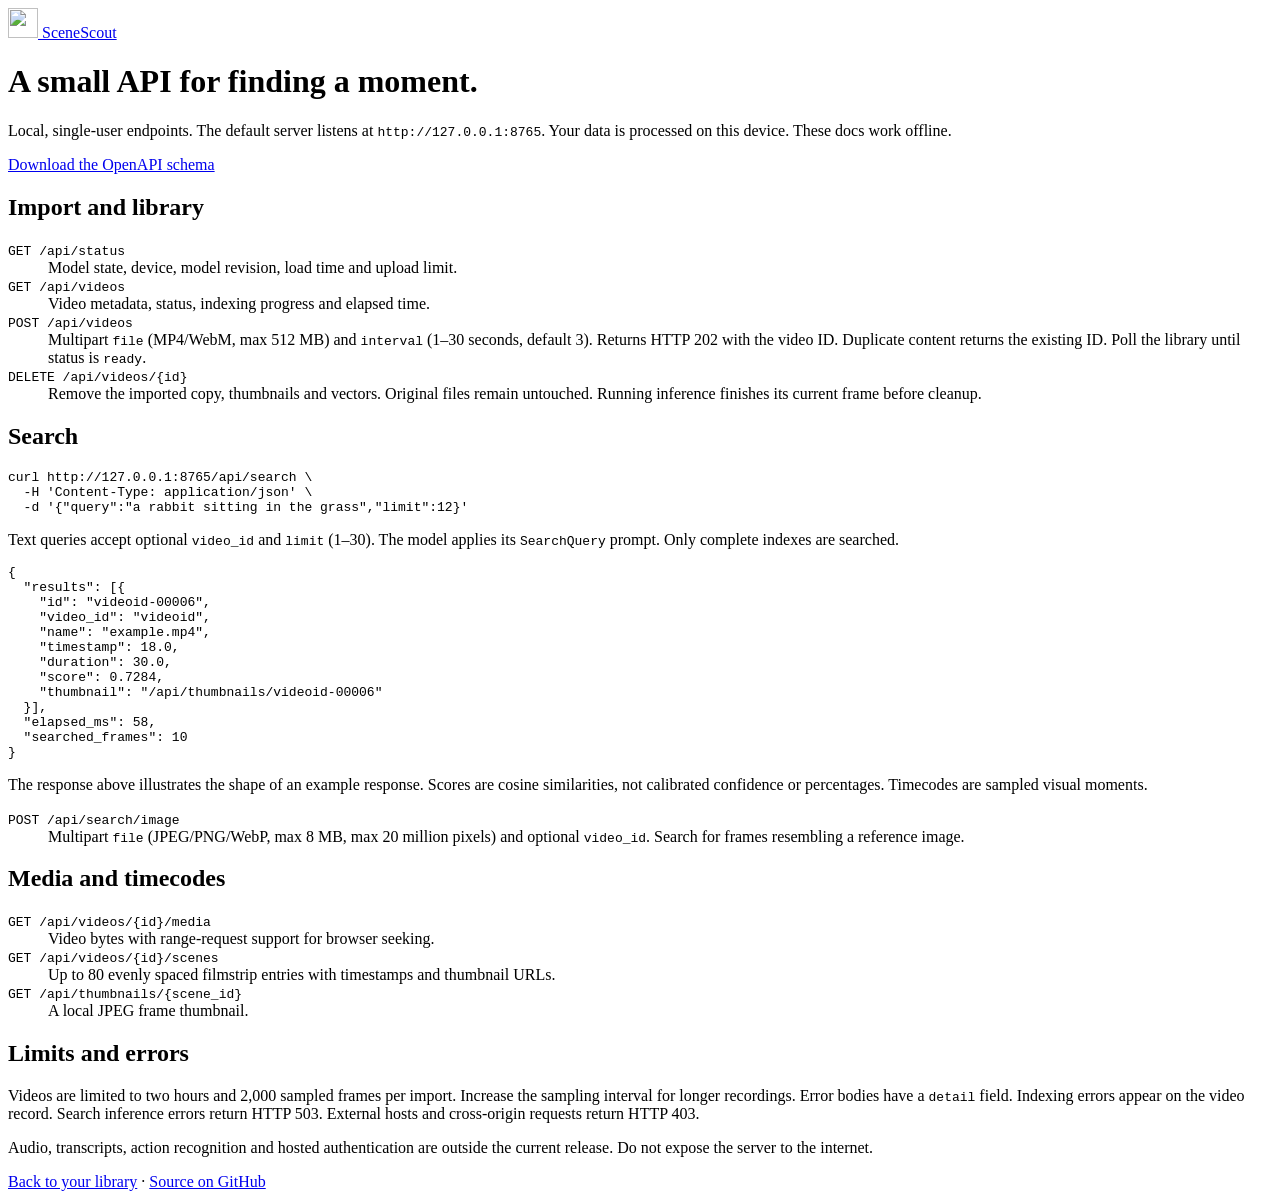
==== src/scenescout/static/api.html @ 69a144ac "Build SceneScout local visual video search with EmbeddingGemma 2" ====
<!doctype html>
<html lang="en">
  <head>
    <meta charset="utf-8" />
    <meta name="viewport" content="width=device-width, initial-scale=1" />
    <title>SceneScout API</title>
    <link rel="icon" href="/static/logo.svg" />
    <link rel="stylesheet" href="/static/api.css" />
  </head>
  <body>
    <main>
      <a href="/" class="brand"
        ><img src="/static/logo.svg" width="30" height="30" alt="" /> SceneScout</a
      >
      <h1>A small API for finding a moment.</h1>
      <p>
        Local, single-user endpoints. The default server listens at
        <code>http://127.0.0.1:8765</code>. Your data is processed on this device. These docs work
        offline.
      </p>
      <a href="/openapi.json">Download the OpenAPI schema</a>
      <h2>Import and library</h2>
      <dl>
        <dt><code>GET /api/status</code></dt>
        <dd>Model state, device, model revision, load time and upload limit.</dd>
        <dt><code>GET /api/videos</code></dt>
        <dd>Video metadata, status, indexing progress and elapsed time.</dd>
        <dt><code>POST /api/videos</code></dt>
        <dd>
          Multipart <code>file</code> (MP4/WebM, max 512 MB) and <code>interval</code> (1–30
          seconds, default 3). Returns HTTP 202 with the video ID. Duplicate content returns the
          existing ID. Poll the library until status is <code>ready</code>.
        </dd>
        <dt><code>DELETE /api/videos/{id}</code></dt>
        <dd>
          Remove the imported copy, thumbnails and vectors. Original files remain untouched. Running
          inference finishes its current frame before cleanup.
        </dd>
      </dl>
      <h2>Search</h2>
      <pre><code>curl http://127.0.0.1:8765/api/search \
  -H 'Content-Type: application/json' \
  -d '{"query":"a rabbit sitting in the grass","limit":12}'</code></pre>
      <p>
        Text queries accept optional <code>video_id</code> and <code>limit</code> (1–30). The model
        applies its <code>SearchQuery</code> prompt. Only complete indexes are searched.
      </p>
      <pre><code>{
  "results": [{
    "id": "videoid-00006",
    "video_id": "videoid",
    "name": "example.mp4",
    "timestamp": 18.0,
    "duration": 30.0,
    "score": 0.7284,
    "thumbnail": "/api/thumbnails/videoid-00006"
  }],
  "elapsed_ms": 58,
  "searched_frames": 10
}</code></pre>
      <p>
        The response above illustrates the shape of an example response. Scores are cosine
        similarities, not calibrated confidence or percentages. Timecodes are sampled visual
        moments.
      </p>
      <dl>
        <dt><code>POST /api/search/image</code></dt>
        <dd>
          Multipart <code>file</code> (JPEG/PNG/WebP, max 8 MB, max 20 million pixels) and optional
          <code>video_id</code>. Search for frames resembling a reference image.
        </dd>
      </dl>
      <h2>Media and timecodes</h2>
      <dl>
        <dt><code>GET /api/videos/{id}/media</code></dt>
        <dd>Video bytes with range-request support for browser seeking.</dd>
        <dt><code>GET /api/videos/{id}/scenes</code></dt>
        <dd>Up to 80 evenly spaced filmstrip entries with timestamps and thumbnail URLs.</dd>
        <dt><code>GET /api/thumbnails/{scene_id}</code></dt>
        <dd>A local JPEG frame thumbnail.</dd>
      </dl>
      <h2>Limits and errors</h2>
      <p>
        Videos are limited to two hours and 2,000 sampled frames per import. Increase the sampling
        interval for longer recordings. Error bodies have a <code>detail</code> field. Indexing
        errors appear on the video record. Search inference errors return HTTP 503. External hosts
        and cross-origin requests return HTTP 403.
      </p>
      <p>
        Audio, transcripts, action recognition and hosted authentication are outside the current
        release. Do not expose the server to the internet.
      </p>
      <footer>
        <a href="/">Back to your library</a> ·
        <a href="https://github.com/Fatih-Haslak/scenescout">Source on GitHub</a>
      </footer>
    </main>
  </body>
</html>
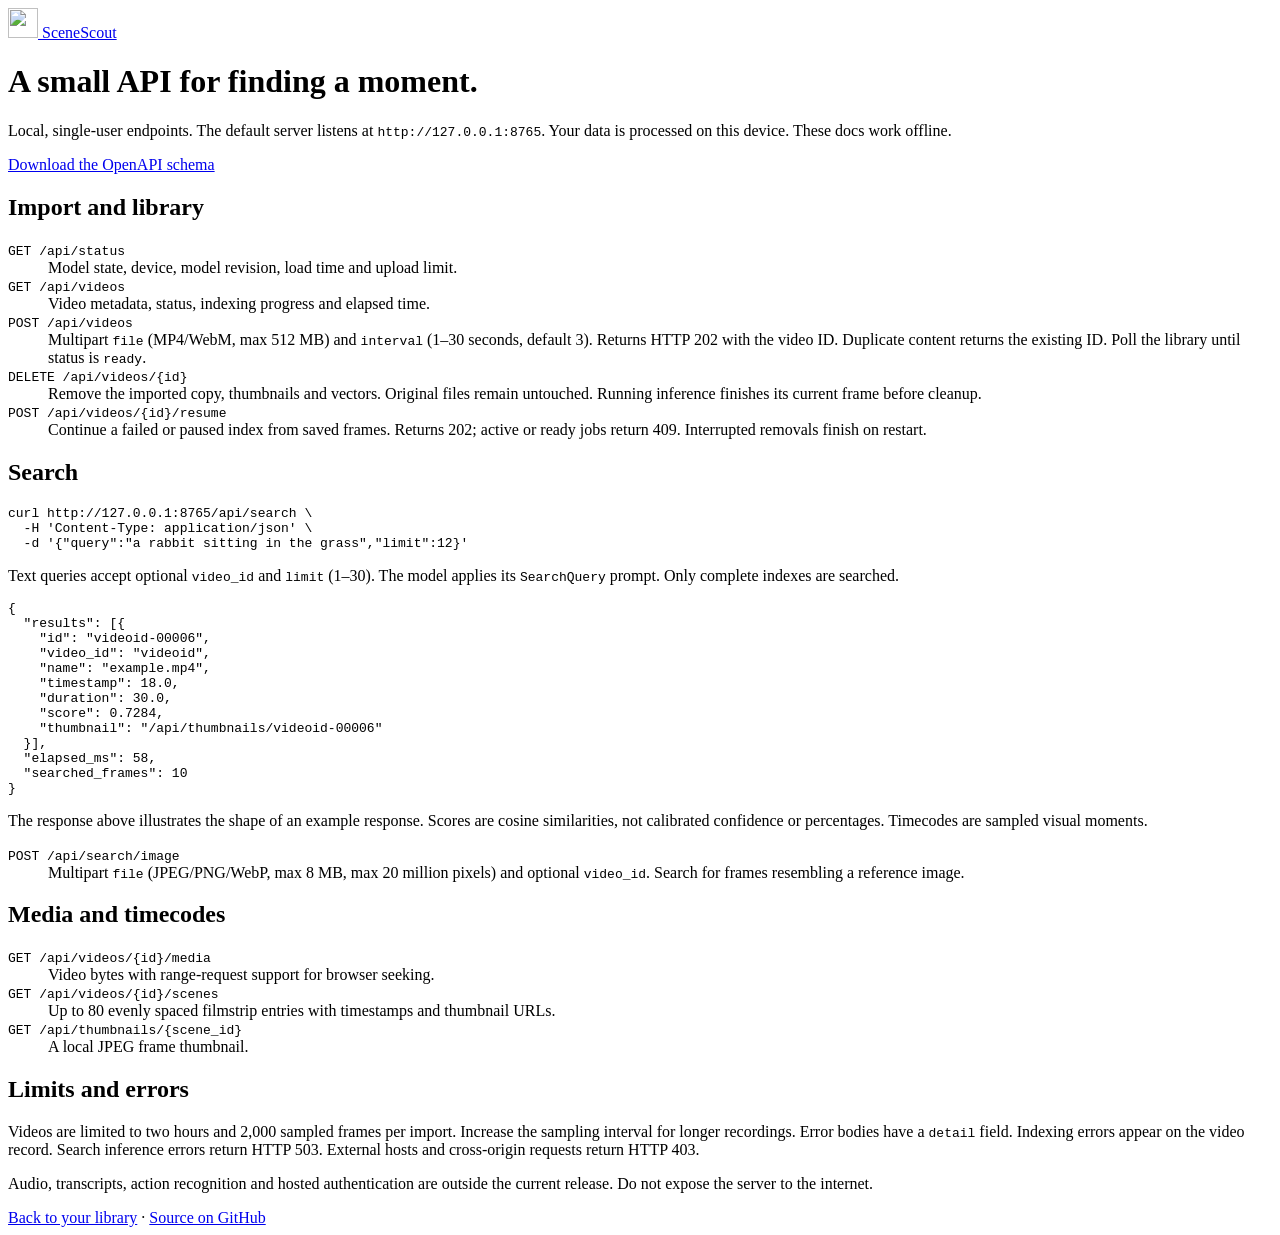
==== commit 421a07cc: "Make SceneScout resilient, tested and measurable with easy Windows setup" ====
--- a/src/scenescout/static/api.html
+++ b/src/scenescout/static/api.html
@@ -35,6 +35,11 @@
         <dd>
           Remove the imported copy, thumbnails and vectors. Original files remain untouched. Running
           inference finishes its current frame before cleanup.
+        </dd>
+        <dt><code>POST /api/videos/{id}/resume</code></dt>
+        <dd>
+          Continue a failed or paused index from saved frames. Returns 202; active or ready jobs
+          return 409. Interrupted removals finish on restart.
         </dd>
       </dl>
       <h2>Search</h2>
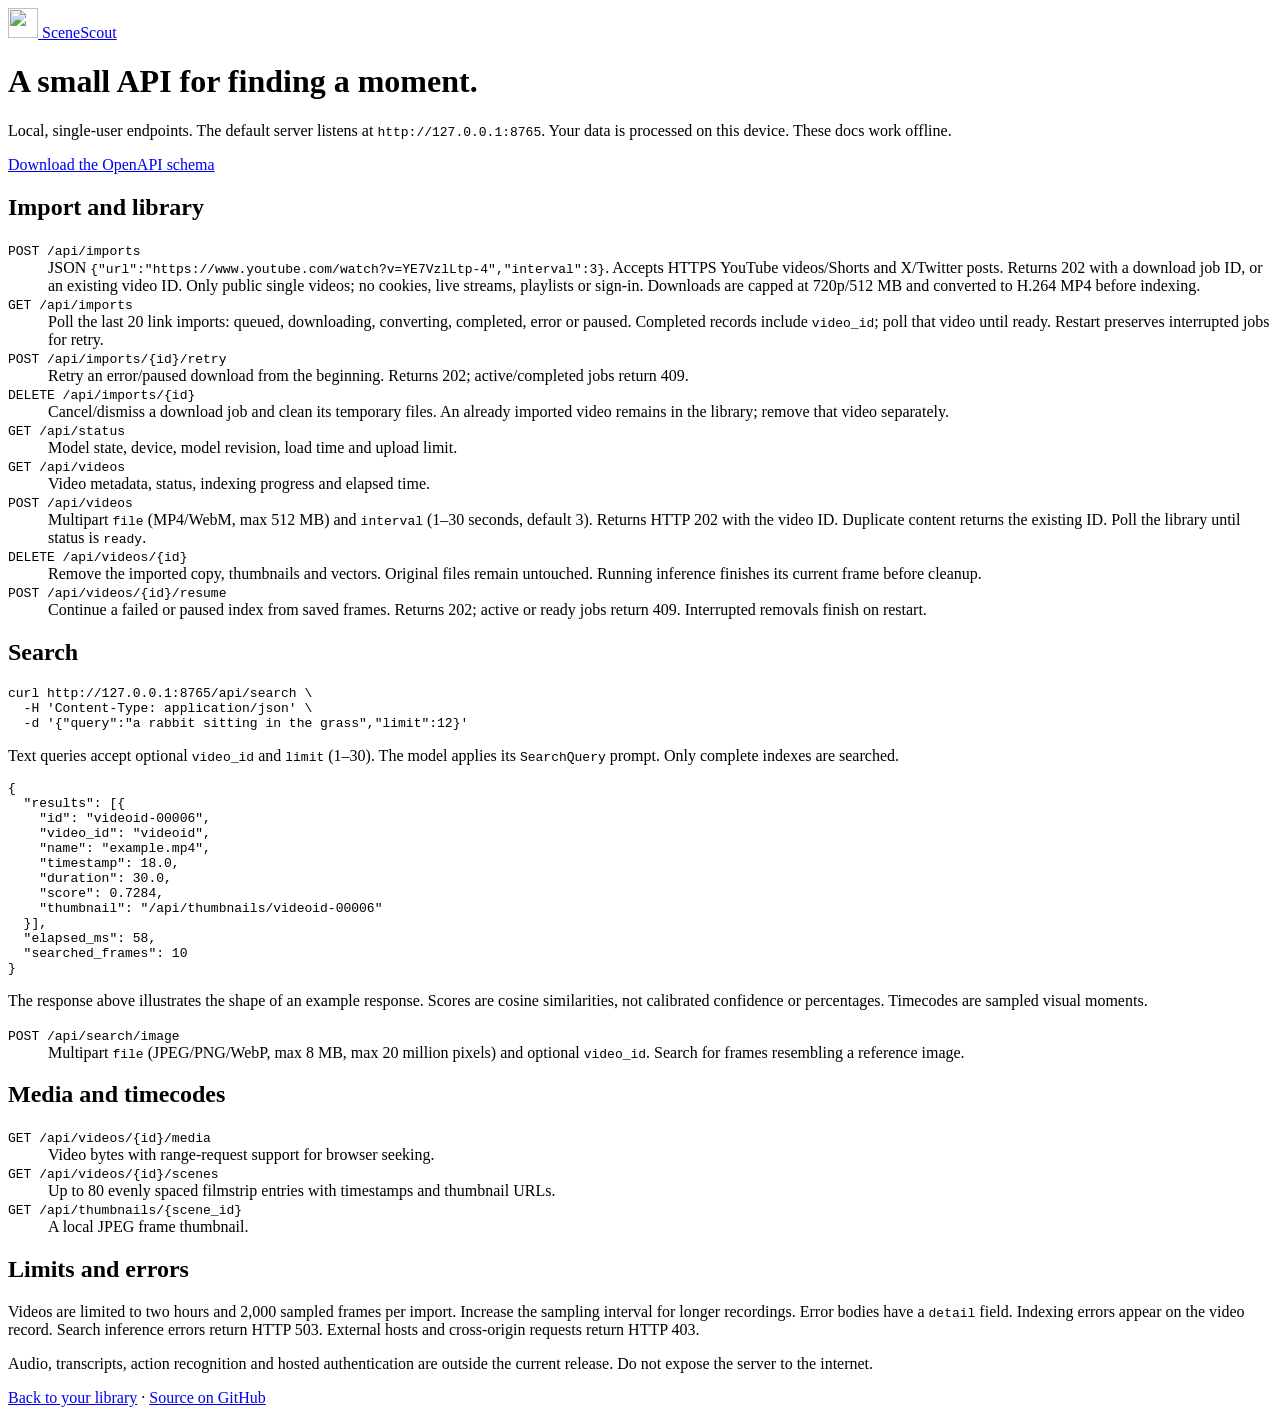
==== commit 14fcc96a: "Add public YouTube and X video link imports" ====
--- a/src/scenescout/static/api.html
+++ b/src/scenescout/static/api.html
@@ -21,6 +21,30 @@
       <a href="/openapi.json">Download the OpenAPI schema</a>
       <h2>Import and library</h2>
       <dl>
+        <dt><code>POST /api/imports</code></dt>
+        <dd>
+          JSON <code>{"url":"https://www.youtube.com/watch?v=YE7VzlLtp-4","interval":3}</code>.
+          Accepts HTTPS YouTube videos/Shorts and X/Twitter posts. Returns 202 with a download job
+          ID, or an existing video ID. Only public single videos; no cookies, live streams,
+          playlists or sign-in. Downloads are capped at 720p/512 MB and converted to H.264 MP4
+          before indexing.
+        </dd>
+        <dt><code>GET /api/imports</code></dt>
+        <dd>
+          Poll the last 20 link imports: queued, downloading, converting, completed, error or
+          paused. Completed records include <code>video_id</code>; poll that video until ready.
+          Restart preserves interrupted jobs for retry.
+        </dd>
+        <dt><code>POST /api/imports/{id}/retry</code></dt>
+        <dd>
+          Retry an error/paused download from the beginning. Returns 202; active/completed jobs
+          return 409.
+        </dd>
+        <dt><code>DELETE /api/imports/{id}</code></dt>
+        <dd>
+          Cancel/dismiss a download job and clean its temporary files. An already imported video
+          remains in the library; remove that video separately.
+        </dd>
         <dt><code>GET /api/status</code></dt>
         <dd>Model state, device, model revision, load time and upload limit.</dd>
         <dt><code>GET /api/videos</code></dt>
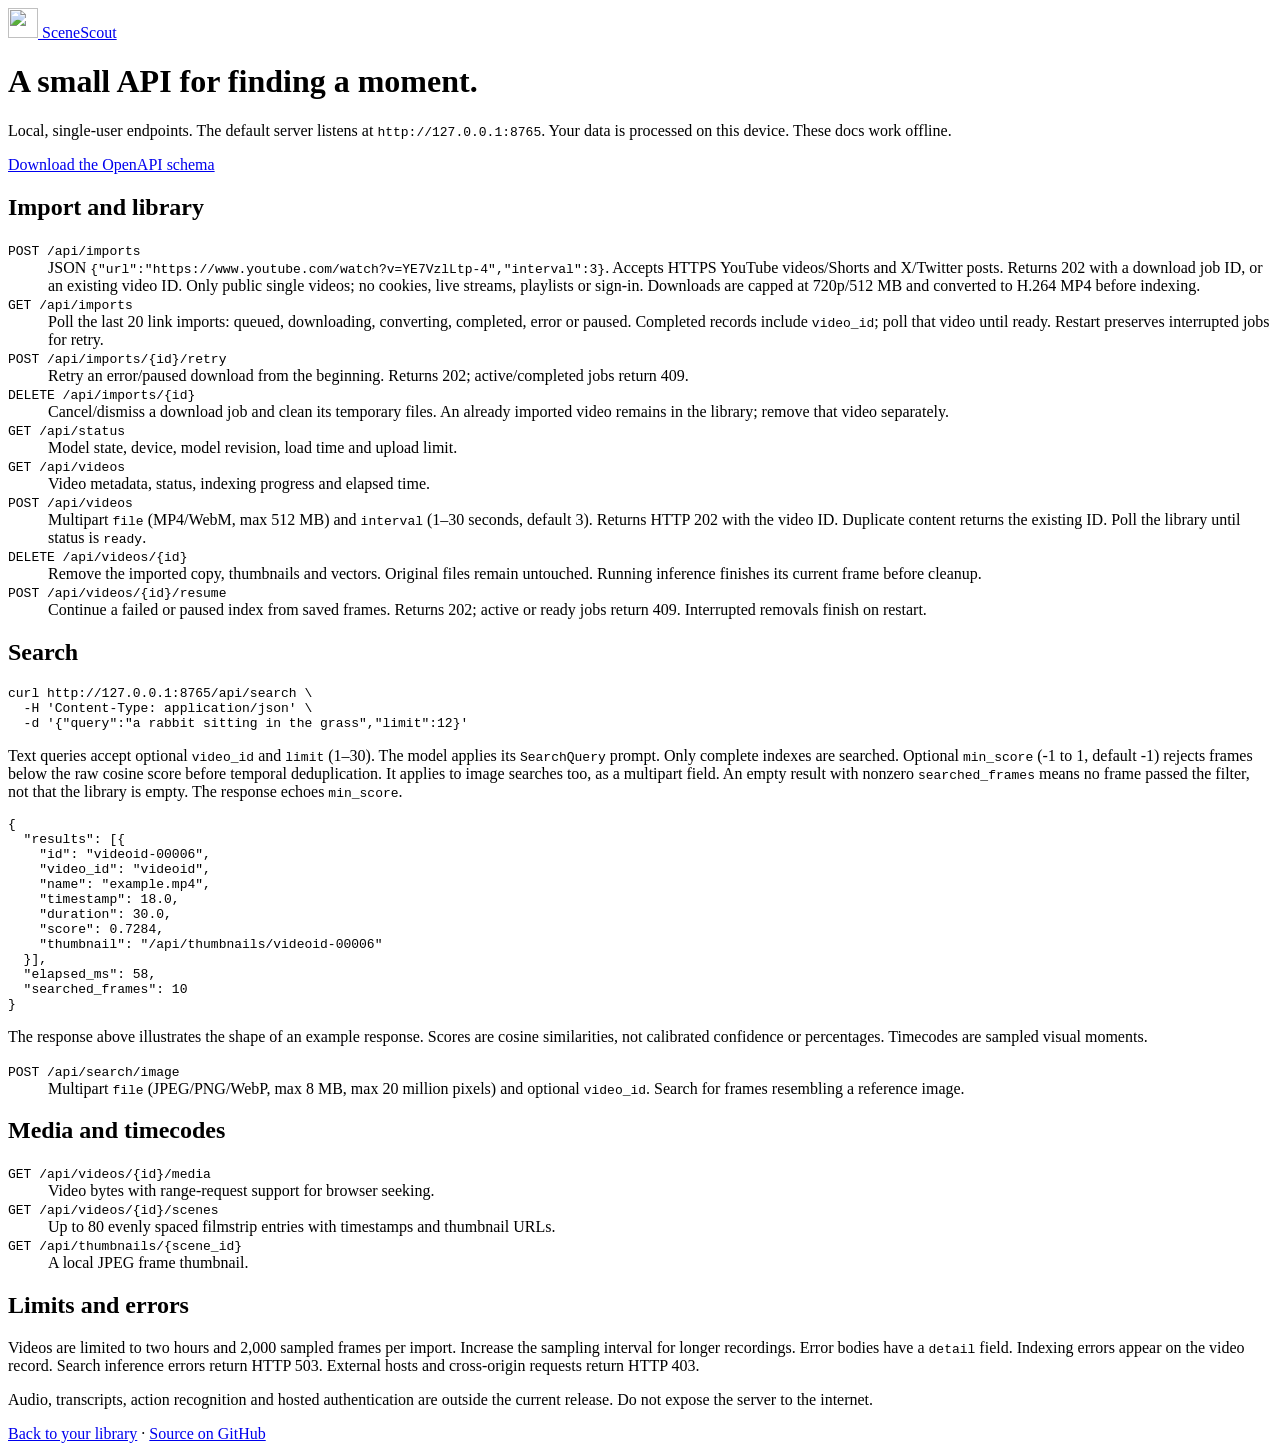
==== commit d3c9aace: "Fix YouTube download recovery and add similarity filtering" ====
--- a/src/scenescout/static/api.html
+++ b/src/scenescout/static/api.html
@@ -72,7 +72,11 @@
   -d '{"query":"a rabbit sitting in the grass","limit":12}'</code></pre>
       <p>
         Text queries accept optional <code>video_id</code> and <code>limit</code> (1–30). The model
-        applies its <code>SearchQuery</code> prompt. Only complete indexes are searched.
+        applies its <code>SearchQuery</code> prompt. Only complete indexes are searched. Optional
+        <code>min_score</code> (-1 to 1, default -1) rejects frames below the raw cosine score
+        before temporal deduplication. It applies to image searches too, as a multipart field. An
+        empty result with nonzero <code>searched_frames</code> means no frame passed the filter, not
+        that the library is empty. The response echoes <code>min_score</code>.
       </p>
       <pre><code>{
   "results": [{
